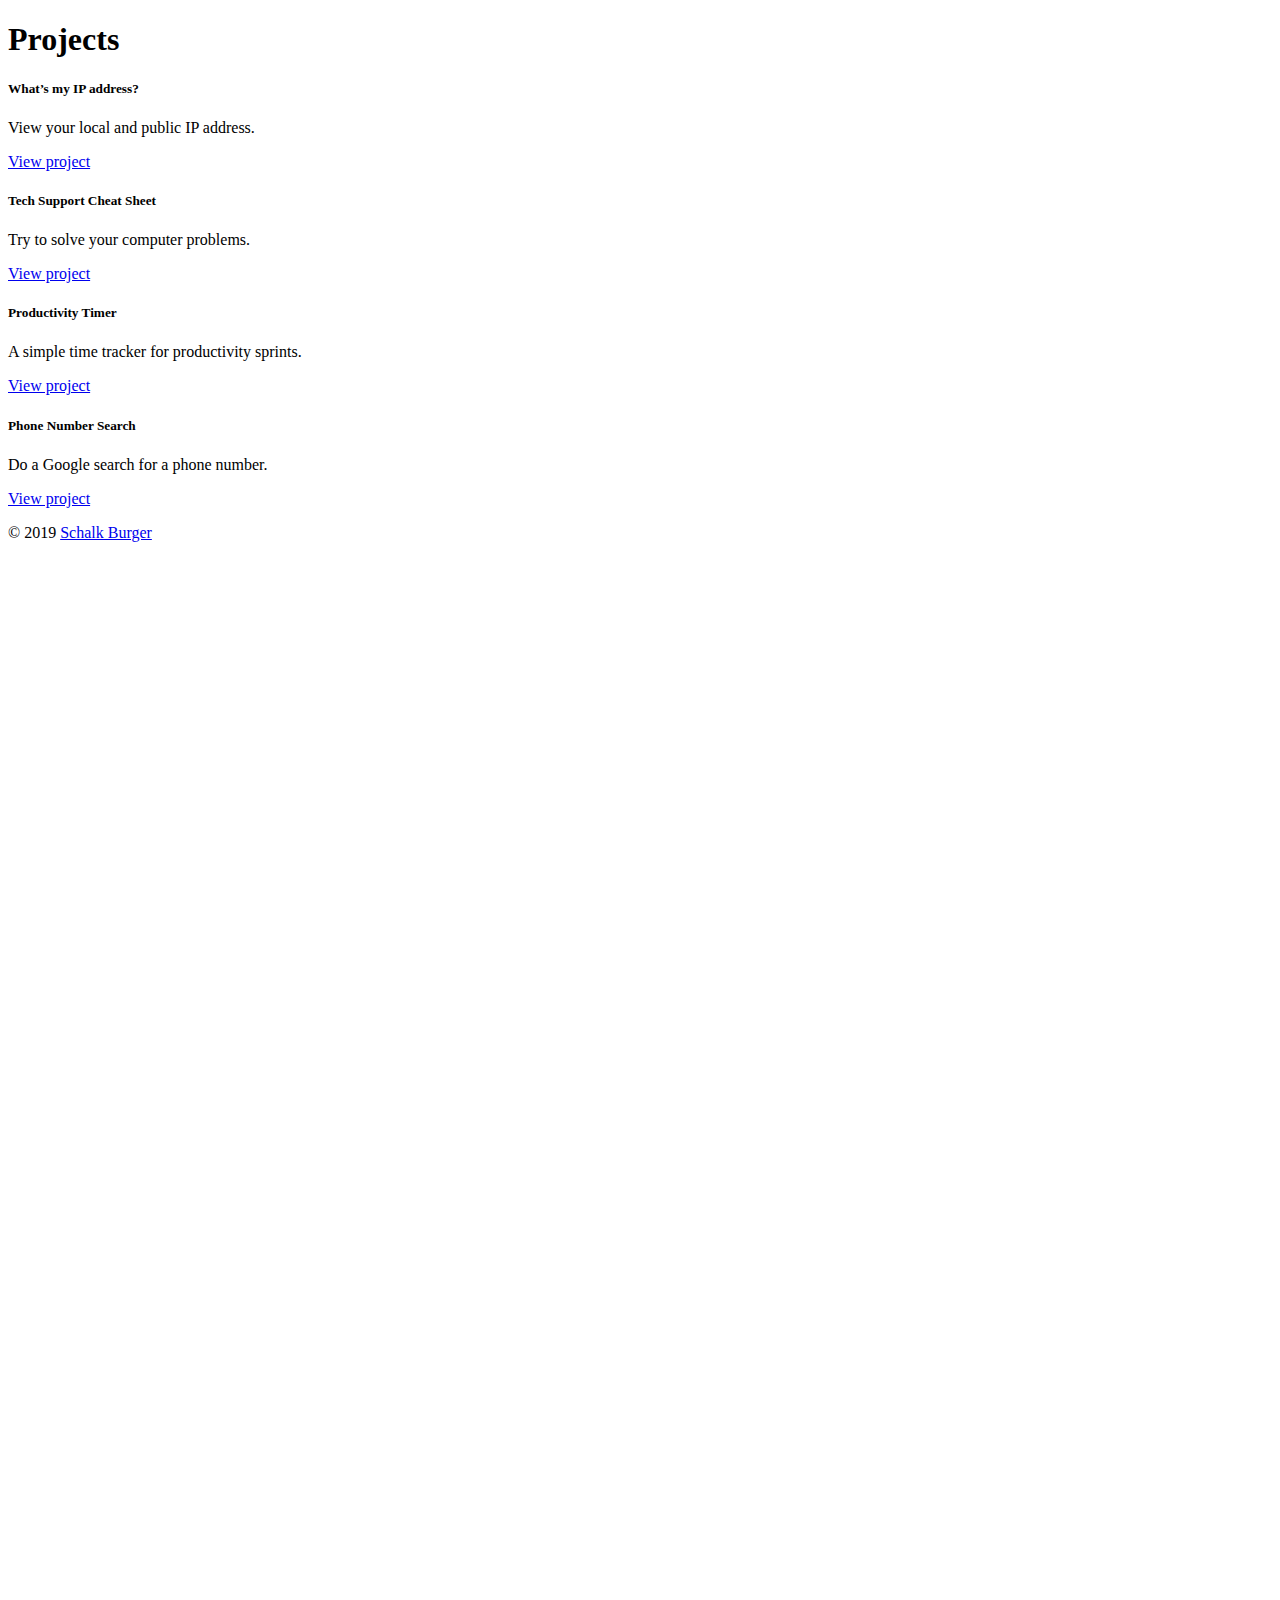
==== index.html @ c5402136 "Update schaklburger.github.io" ====
<!doctype html>
<html lang="en-US">

<head>
	<meta charset="utf-8">
	<meta http-equiv="x-ua-compatible" content="ie=edge">
	<meta name="viewport" content="width=device-width, initial-scale=1, shrink-to-fit=no">
	<link type="text/css" media="all"
		href="https://schalkburger.io/wp-content/cache/autoptimize/css/autoptimize_8f9df48648a5643940209942de47b3da.css"
		rel="stylesheet" />
	<title>Projects | Schalk Burger</title>
	<meta name="description" content="A couple of tools and projects that I have built." />
	<meta property="og:locale" content="en_US" />
	<meta property="og:type" content="website" />
	<meta property="og:title" content="Projects | Schalk Burger" />
	<meta property="og:description" content="A couple of tools and projects that I have built." />
	<meta property="og:url" content="https://schalkburger.io/projects/" />
	<meta property="og:site_name" content="Schalk Burger" />
	<meta name="twitter:card" content="summary_large_image" />
	<meta name="twitter:title" content="Projects | Schalk Burger" />
	<meta name="twitter:description" content="A couple of tools and projects that I have built." />
	<link rel="canonical" href="https://schalkburger.io/projects/" />
	<script
		type="application/ld+json">{"@context":"https://schema.org","@type":"BreadcrumbList","itemListElement":[{"@type":"ListItem","position":1,"item":{"@id":"https://schalkburger.io/","name":"Schalk Burger"}},{"@type":"ListItem","position":2,"item":{"@id":"https://schalkburger.io/projects/","name":"Projects"}}]}</script>
	<script type='text/javascript' src='https://schalkburger.io/wp-includes/js/jquery/jquery.js?ver=1.12.4-wp'></script>
	<link rel="apple-touch-icon" sizes="180x180"
		href="https://schalkburger.io/wp-content/themes/schalkburger/resources/assets/images/apple-touch-icon.png">
	<link rel="manifest"
		href="https://schalkburger.io/wp-content/themes/schalkburger/resources/assets/images/site.webmanifest">
	<link rel="mask-icon"
		href="https://schalkburger.io/wp-content/themes/schalkburger/resources/assets/images/safari-pinned-tab.svg"
		color="#33b6ff">
	<link rel="shortcut icon"
		href="https://schalkburger.io/wp-content/themes/schalkburger/resources/assets/images/favicon.ico">
	<meta name="msapplication-config"
		content="https://schalkburger.io/wp-content/themes/schalkburger/resources/assets/images/browserconfig.xml">
	<meta name="theme-color" content="#ffffff">
	<script async src="https://www.googletagmanager.com/gtag/js?id=UA-580161-64"></script>
	<script>window.dataLayer = window.dataLayer || [];
		function gtag() { dataLayer.push(arguments); }
		gtag('js', new Date());

		gtag('config', 'UA-580161-64');</script>
</head>

<body
	class="page-template-default page page-id-4031 projects app-data index-data singular-data page-data page-4031-data page-projects-data">
	<div class="body-wrapper">
		<div class="wrap" role="document">
			<div class="content">
				<main class="main">
					<div class="my-3 py-5">
						<div class="container">
							<div class="row">
								<div class="col-md-12 page-default-header">
									<h1>Projects</h1>
								</div>
							</div>
						</div>
						<div class="container">
							<div
								class="row page-default-content justify-content-between project-items py-5 px-3 px-md-0">
								<div class="col-md-6">
									<div class="card-item my-4 p-5">
										<h5>What&#8217;s my IP address?</h5>
										<p>
											<p>View your local and public IP address.</p>
										</p> <a href="https://schalkburger.io/project/ip/"
											class="mt-2 button primary">View project</a>
									</div>
								</div>
								<div class="col-md-6">
									<div class="card-item my-4 p-5">
										<h5>Tech Support Cheat Sheet</h5>
										<p>
											<p>Try to solve your computer problems.</p>
										</p> <a href="https://schalkburger.io/project/support/"
											class="mt-2 button primary">View project</a>
									</div>
								</div>
								<div class="col-md-6">
									<div class="card-item my-4 p-5">
										<h5>Productivity Timer</h5>
										<p>
											<p>A simple time tracker for productivity sprints.</p>
										</p> <a href="https://schalkburger.io/project/timer/"
											class="mt-2 button primary">View project</a>
									</div>
								</div>
								<div class="col-md-6">
									<div class="card-item my-4 p-5">
										<h5>Phone Number Search</h5>
										<p>
											<p>Do a Google search for a phone number.</p>
										</p> <a href="https://schalkburger.io/project/number/"
											class="mt-2 button primary">View project</a>
									</div>
								</div>
							</div>
						</div>
					</div>
				</main>
			</div>
		</div>
		<footer class="footer mt-n3">
			<div class="container">
				<div class="d-flex flex-column flex-md-row justify-content-between">
					<p class="copy">&copy; 2019 <a class="brand" href="https://schalkburger.io/">Schalk Burger</a></p>
					<div class="social-icons d-flex flex-md-row justify-content-center align-items-center"> <a
							href="//linkedin.com/in/schalkburgerza"><svg viewBox="0 0 32 30" fill="none"
								xmlns="http://www.w3.org/2000/svg">
								<path
									d="M12 12H17.535V14.837H17.614C18.384 13.456 20.269 12 23.078 12C28.92 12 30 15.637 30 20.367V30H24.231V21.46C24.231 19.423 24.189 16.803 21.23 16.803C18.225 16.803 17.767 19.021 17.767 21.312V30H12V12Z" />
								<path d="M2 12H8V30H2V12Z" />
								<path
									d="M8 7C8 8.657 6.657 10 5 10C3.343 10 2 8.657 2 7C2 5.343 3.343 4 5 4C6.657 4 8 5.343 8 7Z" />
							</svg> </a> <a href="//twitter.com/schalkburger"><svg class="icon-twitter"
								viewBox="0 0 32 20" fill="none" xmlns="http://www.w3.org/2000/svg">
								<path
									d="M32 3.075C30.825 3.6 29.556 3.95 28.231 4.106C29.587 3.293 30.625 2.006 31.118 0.475C29.849 1.225 28.443 1.775 26.949 2.069C25.749 0.794 24.043 0 22.155 0C18.53 0 15.592 2.938 15.592 6.563C15.592 7.075 15.648 7.575 15.761 8.057C10.305 7.782 5.46699 5.169 2.22999 1.195C1.66699 2.164 1.34299 3.295 1.34299 4.495C1.34299 6.77 2.49899 8.782 4.26199 9.958C3.18699 9.927 2.17499 9.627 1.28699 9.139C1.28699 9.164 1.28699 9.195 1.28699 9.22C1.28699 12.401 3.54999 15.058 6.55599 15.657C6.00599 15.807 5.42499 15.888 4.82499 15.888C4.39999 15.888 3.99399 15.844 3.58799 15.769C4.42599 18.375 6.85099 20.275 9.71899 20.332C7.46899 22.094 4.64399 23.145 1.56299 23.145C1.03199 23.145 0.512988 23.114 -0.00601196 23.051C2.90699 24.92 6.35599 26.001 10.063 26.001C22.138 26.001 28.744 15.995 28.744 7.32C28.744 7.033 28.738 6.751 28.725 6.47C30.006 5.551 31.119 4.395 32 3.076V3.075Z" />
							</svg> </a> <a href="//github.com/schalkburger/"><svg viewBox="0 0 32 30" fill="none"
								xmlns="http://www.w3.org/2000/svg">
								<path
									d="M16 0.394989C7.164 0.394989 0 7.55799 0 16.395C0 23.464 4.585 29.462 10.942 31.577C11.742 31.725 12.036 31.23 12.036 30.807C12.036 30.426 12.021 29.165 12.014 27.828C7.562 28.796 6.623 25.94 6.623 25.94C5.895 24.091 4.847 23.599 4.847 23.599C3.395 22.606 4.957 22.626 4.957 22.626C6.563 22.739 7.409 24.275 7.409 24.275C8.836 26.721 11.152 26.014 12.065 25.605C12.208 24.571 12.623 23.865 13.081 23.465C9.527 23.061 5.791 21.688 5.791 15.558C5.791 13.811 6.416 12.384 7.44 11.263C7.274 10.86 6.726 9.23299 7.595 7.02899C7.595 7.02899 8.939 6.59899 11.996 8.66899C13.272 8.31399 14.641 8.13699 16.001 8.12999C17.36 8.13599 18.73 8.31399 20.009 8.66899C23.063 6.59899 24.404 7.02899 24.404 7.02899C25.275 9.23299 24.727 10.86 24.561 11.263C25.587 12.383 26.208 13.811 26.208 15.558C26.208 21.703 22.465 23.056 18.902 23.453C19.476 23.95 19.987 24.923 19.987 26.416C19.987 28.557 19.968 30.28 19.968 30.807C19.968 31.233 20.256 31.732 21.067 31.575C27.421 29.457 32 23.462 32 16.395C32 7.55799 24.836 0.394989 16 0.394989V0.394989Z" />
							</svg> </a></div>
				</div>
			</div>
		</footer>
	</div>
	<script type="text/javascript" defer
		src="https://schalkburger.io/wp-content/cache/autoptimize/js/autoptimize_9e3cdc0eb597904deb4d39f843764ed4.js"></script>
</body>

</html>
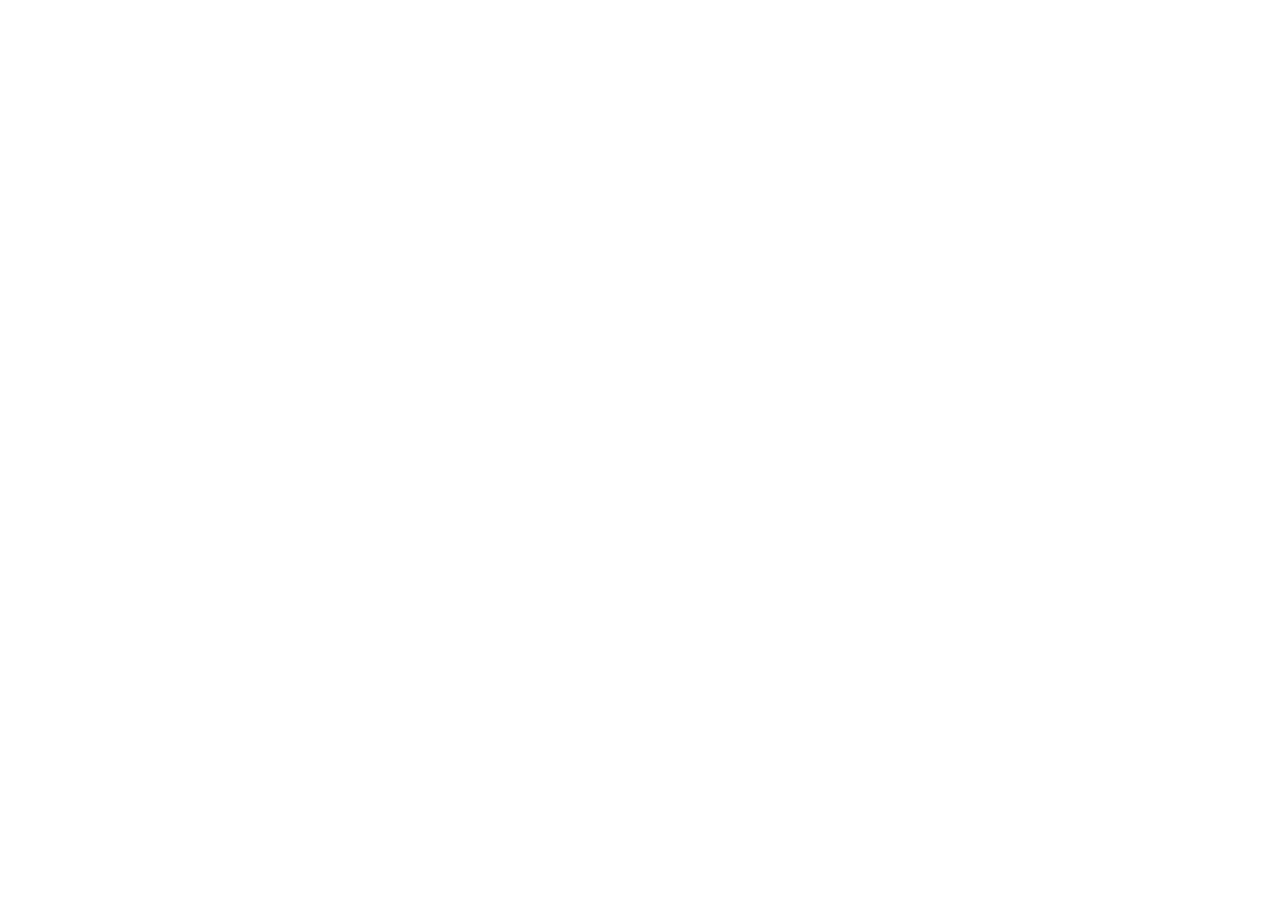
==== commit f1e930ed: "Setup html redirect" ====
--- a/index.html
+++ b/index.html
@@ -1,134 +1,5 @@
-<!doctype html>
-<html lang="en-US">
-
-<head>
-	<meta charset="utf-8">
-	<meta http-equiv="x-ua-compatible" content="ie=edge">
-	<meta name="viewport" content="width=device-width, initial-scale=1, shrink-to-fit=no">
-	<link type="text/css" media="all"
-		href="https://schalkburger.io/wp-content/cache/autoptimize/css/autoptimize_8f9df48648a5643940209942de47b3da.css"
-		rel="stylesheet" />
-	<title>Projects | Schalk Burger</title>
-	<meta name="description" content="A couple of tools and projects that I have built." />
-	<meta property="og:locale" content="en_US" />
-	<meta property="og:type" content="website" />
-	<meta property="og:title" content="Projects | Schalk Burger" />
-	<meta property="og:description" content="A couple of tools and projects that I have built." />
-	<meta property="og:url" content="https://schalkburger.io/projects/" />
-	<meta property="og:site_name" content="Schalk Burger" />
-	<meta name="twitter:card" content="summary_large_image" />
-	<meta name="twitter:title" content="Projects | Schalk Burger" />
-	<meta name="twitter:description" content="A couple of tools and projects that I have built." />
-	<link rel="canonical" href="https://schalkburger.io/projects/" />
-	<script
-		type="application/ld+json">{"@context":"https://schema.org","@type":"BreadcrumbList","itemListElement":[{"@type":"ListItem","position":1,"item":{"@id":"https://schalkburger.io/","name":"Schalk Burger"}},{"@type":"ListItem","position":2,"item":{"@id":"https://schalkburger.io/projects/","name":"Projects"}}]}</script>
-	<script type='text/javascript' src='https://schalkburger.io/wp-includes/js/jquery/jquery.js?ver=1.12.4-wp'></script>
-	<link rel="apple-touch-icon" sizes="180x180"
-		href="https://schalkburger.io/wp-content/themes/schalkburger/resources/assets/images/apple-touch-icon.png">
-	<link rel="manifest"
-		href="https://schalkburger.io/wp-content/themes/schalkburger/resources/assets/images/site.webmanifest">
-	<link rel="mask-icon"
-		href="https://schalkburger.io/wp-content/themes/schalkburger/resources/assets/images/safari-pinned-tab.svg"
-		color="#33b6ff">
-	<link rel="shortcut icon"
-		href="https://schalkburger.io/wp-content/themes/schalkburger/resources/assets/images/favicon.ico">
-	<meta name="msapplication-config"
-		content="https://schalkburger.io/wp-content/themes/schalkburger/resources/assets/images/browserconfig.xml">
-	<meta name="theme-color" content="#ffffff">
-	<script async src="https://www.googletagmanager.com/gtag/js?id=UA-580161-64"></script>
-	<script>window.dataLayer = window.dataLayer || [];
-		function gtag() { dataLayer.push(arguments); }
-		gtag('js', new Date());
-
-		gtag('config', 'UA-580161-64');</script>
-</head>
-
-<body
-	class="page-template-default page page-id-4031 projects app-data index-data singular-data page-data page-4031-data page-projects-data">
-	<div class="body-wrapper">
-		<div class="wrap" role="document">
-			<div class="content">
-				<main class="main">
-					<div class="my-3 py-5">
-						<div class="container">
-							<div class="row">
-								<div class="col-md-12 page-default-header">
-									<h1>Projects</h1>
-								</div>
-							</div>
-						</div>
-						<div class="container">
-							<div
-								class="row page-default-content justify-content-between project-items py-5 px-3 px-md-0">
-								<div class="col-md-6">
-									<div class="card-item my-4 p-5">
-										<h5>What&#8217;s my IP address?</h5>
-										<p>
-											<p>View your local and public IP address.</p>
-										</p> <a href="https://schalkburger.io/project/ip/"
-											class="mt-2 button primary">View project</a>
-									</div>
-								</div>
-								<div class="col-md-6">
-									<div class="card-item my-4 p-5">
-										<h5>Tech Support Cheat Sheet</h5>
-										<p>
-											<p>Try to solve your computer problems.</p>
-										</p> <a href="https://schalkburger.io/project/support/"
-											class="mt-2 button primary">View project</a>
-									</div>
-								</div>
-								<div class="col-md-6">
-									<div class="card-item my-4 p-5">
-										<h5>Productivity Timer</h5>
-										<p>
-											<p>A simple time tracker for productivity sprints.</p>
-										</p> <a href="https://schalkburger.io/project/timer/"
-											class="mt-2 button primary">View project</a>
-									</div>
-								</div>
-								<div class="col-md-6">
-									<div class="card-item my-4 p-5">
-										<h5>Phone Number Search</h5>
-										<p>
-											<p>Do a Google search for a phone number.</p>
-										</p> <a href="https://schalkburger.io/project/number/"
-											class="mt-2 button primary">View project</a>
-									</div>
-								</div>
-							</div>
-						</div>
-					</div>
-				</main>
-			</div>
-		</div>
-		<footer class="footer mt-n3">
-			<div class="container">
-				<div class="d-flex flex-column flex-md-row justify-content-between">
-					<p class="copy">&copy; 2019 <a class="brand" href="https://schalkburger.io/">Schalk Burger</a></p>
-					<div class="social-icons d-flex flex-md-row justify-content-center align-items-center"> <a
-							href="//linkedin.com/in/schalkburgerza"><svg viewBox="0 0 32 30" fill="none"
-								xmlns="http://www.w3.org/2000/svg">
-								<path
-									d="M12 12H17.535V14.837H17.614C18.384 13.456 20.269 12 23.078 12C28.92 12 30 15.637 30 20.367V30H24.231V21.46C24.231 19.423 24.189 16.803 21.23 16.803C18.225 16.803 17.767 19.021 17.767 21.312V30H12V12Z" />
-								<path d="M2 12H8V30H2V12Z" />
-								<path
-									d="M8 7C8 8.657 6.657 10 5 10C3.343 10 2 8.657 2 7C2 5.343 3.343 4 5 4C6.657 4 8 5.343 8 7Z" />
-							</svg> </a> <a href="//twitter.com/schalkburger"><svg class="icon-twitter"
-								viewBox="0 0 32 20" fill="none" xmlns="http://www.w3.org/2000/svg">
-								<path
-									d="M32 3.075C30.825 3.6 29.556 3.95 28.231 4.106C29.587 3.293 30.625 2.006 31.118 0.475C29.849 1.225 28.443 1.775 26.949 2.069C25.749 0.794 24.043 0 22.155 0C18.53 0 15.592 2.938 15.592 6.563C15.592 7.075 15.648 7.575 15.761 8.057C10.305 7.782 5.46699 5.169 2.22999 1.195C1.66699 2.164 1.34299 3.295 1.34299 4.495C1.34299 6.77 2.49899 8.782 4.26199 9.958C3.18699 9.927 2.17499 9.627 1.28699 9.139C1.28699 9.164 1.28699 9.195 1.28699 9.22C1.28699 12.401 3.54999 15.058 6.55599 15.657C6.00599 15.807 5.42499 15.888 4.82499 15.888C4.39999 15.888 3.99399 15.844 3.58799 15.769C4.42599 18.375 6.85099 20.275 9.71899 20.332C7.46899 22.094 4.64399 23.145 1.56299 23.145C1.03199 23.145 0.512988 23.114 -0.00601196 23.051C2.90699 24.92 6.35599 26.001 10.063 26.001C22.138 26.001 28.744 15.995 28.744 7.32C28.744 7.033 28.738 6.751 28.725 6.47C30.006 5.551 31.119 4.395 32 3.076V3.075Z" />
-							</svg> </a> <a href="//github.com/schalkburger/"><svg viewBox="0 0 32 30" fill="none"
-								xmlns="http://www.w3.org/2000/svg">
-								<path
-									d="M16 0.394989C7.164 0.394989 0 7.55799 0 16.395C0 23.464 4.585 29.462 10.942 31.577C11.742 31.725 12.036 31.23 12.036 30.807C12.036 30.426 12.021 29.165 12.014 27.828C7.562 28.796 6.623 25.94 6.623 25.94C5.895 24.091 4.847 23.599 4.847 23.599C3.395 22.606 4.957 22.626 4.957 22.626C6.563 22.739 7.409 24.275 7.409 24.275C8.836 26.721 11.152 26.014 12.065 25.605C12.208 24.571 12.623 23.865 13.081 23.465C9.527 23.061 5.791 21.688 5.791 15.558C5.791 13.811 6.416 12.384 7.44 11.263C7.274 10.86 6.726 9.23299 7.595 7.02899C7.595 7.02899 8.939 6.59899 11.996 8.66899C13.272 8.31399 14.641 8.13699 16.001 8.12999C17.36 8.13599 18.73 8.31399 20.009 8.66899C23.063 6.59899 24.404 7.02899 24.404 7.02899C25.275 9.23299 24.727 10.86 24.561 11.263C25.587 12.383 26.208 13.811 26.208 15.558C26.208 21.703 22.465 23.056 18.902 23.453C19.476 23.95 19.987 24.923 19.987 26.416C19.987 28.557 19.968 30.28 19.968 30.807C19.968 31.233 20.256 31.732 21.067 31.575C27.421 29.457 32 23.462 32 16.395C32 7.55799 24.836 0.394989 16 0.394989V0.394989Z" />
-							</svg> </a></div>
-				</div>
-			</div>
-		</footer>
-	</div>
-	<script type="text/javascript" defer
-		src="https://schalkburger.io/wp-content/cache/autoptimize/js/autoptimize_9e3cdc0eb597904deb4d39f843764ed4.js"></script>
-</body>
-
-</html>+<!DOCTYPE html>
+<meta charset="utf-8" />
+<title>Redirecting to https://schalkburger.io/projects/</title>
+<meta http-equiv="refresh" content="0; URL=https://schalkburger.io/projects/" />
+<link rel="canonical" href="https://schalkburger.io/projects/" />
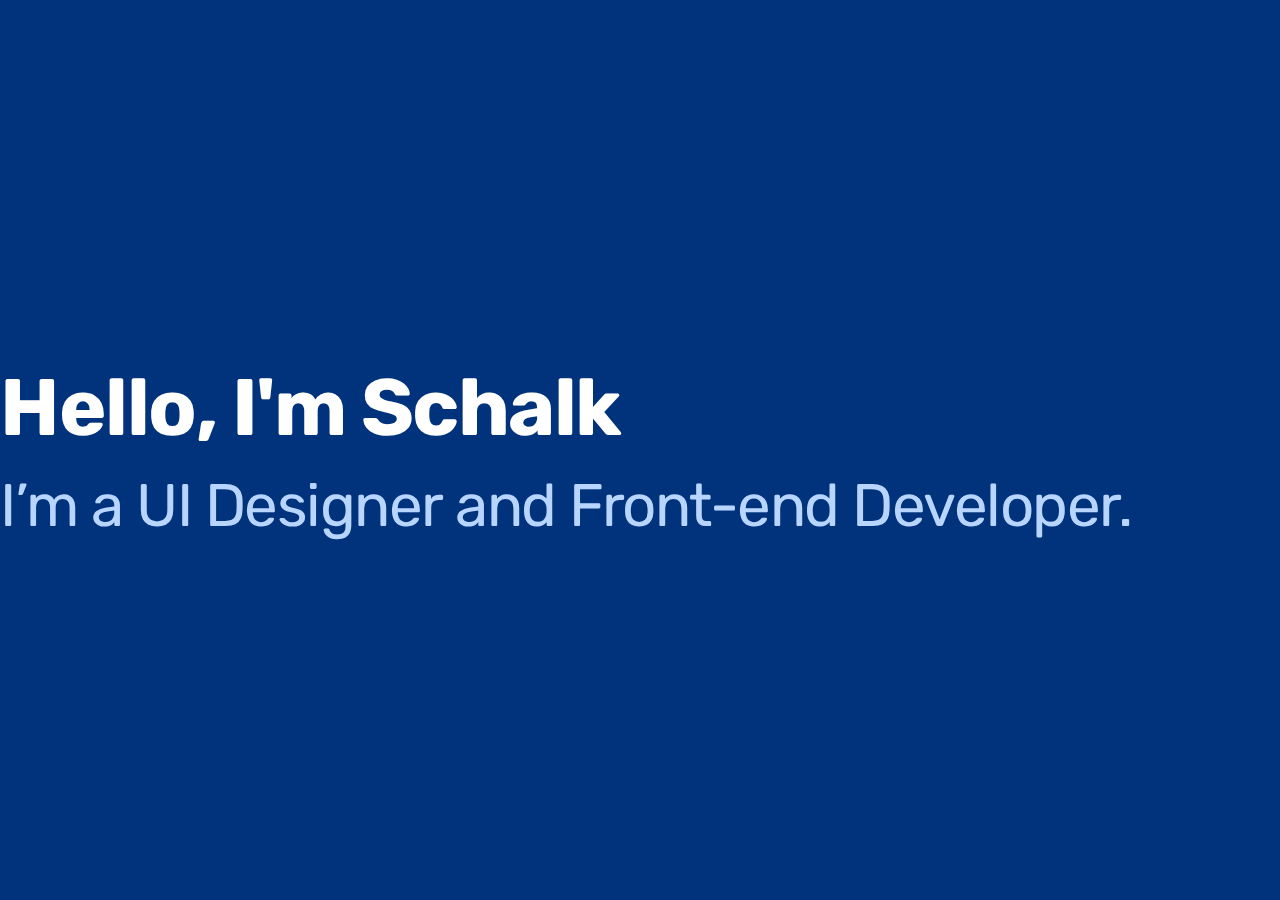
==== commit 1508a1e8: "Some initial styling" ====
--- a/index.html
+++ b/index.html
@@ -1,5 +1,49 @@
-<!DOCTYPE html>
-<meta charset="utf-8" />
-<title>Redirecting to https://schalkburger.io/projects/</title>
-<meta http-equiv="refresh" content="0; URL=https://schalkburger.io/projects/" />
-<link rel="canonical" href="https://schalkburger.io/projects/" />
+<!doctype html>
+<html class="no-js" lang="">
+
+<head>
+  <meta charset="utf-8">
+  <title>Schalk Burger's Github Playground</title>
+  <meta name="description" content="Schalk Burger's Github Playground">
+  <meta name="viewport" content="width=device-width, initial-scale=1">
+
+  <meta property="og:title" content="">
+  <meta property="og:type" content="">
+  <meta property="og:url" content="">
+  <meta property="og:image" content="">
+
+  <link rel="manifest" href="site.webmanifest">
+  <link rel="apple-touch-icon" href="icon.png">
+  <!-- Place favicon.ico in the root directory -->
+
+  <link rel="preconnect" href="https://fonts.googleapis.com">
+<link rel="preconnect" href="https://fonts.gstatic.com" crossorigin>
+<link href="https://fonts.googleapis.com/css2?family=Rubik:wght@300;400;500;700&display=swap" rel="stylesheet">
+  <link rel="stylesheet" href="css/normalize.css">
+  <link rel="stylesheet" href="css/main.css">
+
+  <meta name="theme-color" content="#fafafa">
+</head>
+
+<body>
+
+    <div class="container">
+        <header class="container__header">
+           
+        </header>
+        <main class="container__main">
+            <h1>Hello, I'm Schalk</h1>
+            <h2>I’m a UI Designer and Front-end Developer.</h2>
+        </main>
+        <footer class="container__footer">
+            <!-- <p>&copy; 2021 Schalk Burger. All rights reserved</p> -->
+        </footer>
+    </div>
+
+  <!-- <script src="js/vendor/modernizr-3.11.2.min.js"></script>
+  <script src="js/plugins.js"></script>
+  <script src="js/main.js"></script> -->
+
+</body>
+
+</html>
--- a/css/main.css
+++ b/css/main.css
@@ -0,0 +1,319 @@
+/*! HTML5 Boilerplate v8.0.0 | MIT License | https://html5boilerplate.com/ */
+
+/* main.css 2.1.0 | MIT License | https://github.com/h5bp/main.css#readme */
+/*
+ * What follows is the result of much research on cross-browser styling.
+ * Credit left inline and big thanks to Nicolas Gallagher, Jonathan Neal,
+ * Kroc Camen, and the H5BP dev community and team.
+ */
+
+/* ==========================================================================
+   Base styles: opinionated defaults
+   ========================================================================== */
+
+html {
+  color: #222;
+  font-size: 1em;
+  line-height: 1.4;
+}
+
+/*
+ * Remove text-shadow in selection highlight:
+ * https://twitter.com/miketaylr/status/12228805301
+ *
+ * Vendor-prefixed and regular ::selection selectors cannot be combined:
+ * https://stackoverflow.com/a/16982510/7133471
+ *
+ * Customize the background color to match your design.
+ */
+
+::-moz-selection {
+  background: #b3d4fc;
+  text-shadow: none;
+}
+
+::selection {
+  background: #b3d4fc;
+  text-shadow: none;
+}
+
+/*
+ * A better looking default horizontal rule
+ */
+
+hr {
+  display: block;
+  height: 1px;
+  border: 0;
+  border-top: 1px solid #ccc;
+  margin: 1em 0;
+  padding: 0;
+}
+
+/*
+ * Remove the gap between audio, canvas, iframes,
+ * images, videos and the bottom of their containers:
+ * https://github.com/h5bp/html5-boilerplate/issues/440
+ */
+
+audio,
+canvas,
+iframe,
+img,
+svg,
+video {
+  vertical-align: middle;
+}
+
+/*
+ * Remove default fieldset styles.
+ */
+
+fieldset {
+  border: 0;
+  margin: 0;
+  padding: 0;
+}
+
+/*
+ * Allow only vertical resizing of textareas.
+ */
+
+textarea {
+  resize: vertical;
+}
+
+/* ==========================================================================
+   Author's custom styles
+   ========================================================================== */
+
+:root {
+  --color-white: #fff;
+  --color-resolutionblue: #00337C;
+  --color-periwinkle: #B7D5FF;
+}
+
+html, body {
+  height: 100%;
+}
+
+body {
+  font-family: "Rubik", -apple-system, BlinkMacSystemFont, avenir next, avenir, segoe ui, helvetica neue, helvetica, Ubuntu, roboto, noto, arial, sans-serif;
+  background: var(--color-resolutionblue);
+  color: var(--color-white);
+}
+
+h1, h2, h3, h4, h5 {
+  margin: 0;
+  padding: 0;
+  line-height: 1.4;
+}
+
+h1 {
+  font-size: 80px;
+  font-weight: 700;
+  letter-spacing: -1.5px;
+}
+
+h2 {
+  font-size: 60px;
+  font-weight: 400;
+  color: var(--color-periwinkle);
+  letter-spacing: -1.5px;
+}
+
+.container {
+  display: flex;
+  flex-direction: column;
+  height: 100%;
+  max-width: 1280px;
+  margin: 0 auto;
+}
+
+.container__header,
+.container__footer {
+  flex-shrink: 0;
+}
+
+.container__main {
+  flex-grow: 1;
+  display: flex;
+  flex-direction: column;
+  justify-content: center;
+}
+
+
+/* ==========================================================================
+   Helper classes
+   ========================================================================== */
+
+/*
+ * Hide visually and from screen readers
+ */
+
+.hidden,
+[hidden] {
+  display: none !important;
+}
+
+/*
+ * Hide only visually, but have it available for screen readers:
+ * https://snook.ca/archives/html_and_css/hiding-content-for-accessibility
+ *
+ * 1. For long content, line feeds are not interpreted as spaces and small width
+ *    causes content to wrap 1 word per line:
+ *    https://medium.com/@jessebeach/beware-smushed-off-screen-accessible-text-5952a4c2cbfe
+ */
+
+.sr-only {
+  border: 0;
+  clip: rect(0, 0, 0, 0);
+  height: 1px;
+  margin: -1px;
+  overflow: hidden;
+  padding: 0;
+  position: absolute;
+  white-space: nowrap;
+  width: 1px;
+  /* 1 */
+}
+
+/*
+ * Extends the .sr-only class to allow the element
+ * to be focusable when navigated to via the keyboard:
+ * https://www.drupal.org/node/897638
+ */
+
+.sr-only.focusable:active,
+.sr-only.focusable:focus {
+  clip: auto;
+  height: auto;
+  margin: 0;
+  overflow: visible;
+  position: static;
+  white-space: inherit;
+  width: auto;
+}
+
+/*
+ * Hide visually and from screen readers, but maintain layout
+ */
+
+.invisible {
+  visibility: hidden;
+}
+
+/*
+ * Clearfix: contain floats
+ *
+ * For modern browsers
+ * 1. The space content is one way to avoid an Opera bug when the
+ *    `contenteditable` attribute is included anywhere else in the document.
+ *    Otherwise it causes space to appear at the top and bottom of elements
+ *    that receive the `clearfix` class.
+ * 2. The use of `table` rather than `block` is only necessary if using
+ *    `:before` to contain the top-margins of child elements.
+ */
+
+.clearfix::before,
+.clearfix::after {
+  content: " ";
+  display: table;
+}
+
+.clearfix::after {
+  clear: both;
+}
+
+/* ==========================================================================
+   EXAMPLE Media Queries for Responsive Design.
+   These examples override the primary ('mobile first') styles.
+   Modify as content requires.
+   ========================================================================== */
+
+@media only screen and (min-width: 35em) {
+  /* Style adjustments for viewports that meet the condition */
+}
+
+@media print,
+  (-webkit-min-device-pixel-ratio: 1.25),
+  (min-resolution: 1.25dppx),
+  (min-resolution: 120dpi) {
+  /* Style adjustments for high resolution devices */
+}
+
+/* ==========================================================================
+   Print styles.
+   Inlined to avoid the additional HTTP request:
+   https://www.phpied.com/delay-loading-your-print-css/
+   ========================================================================== */
+
+@media print {
+  *,
+  *::before,
+  *::after {
+    background: #fff !important;
+    color: #000 !important;
+    /* Black prints faster */
+    box-shadow: none !important;
+    text-shadow: none !important;
+  }
+
+  a,
+  a:visited {
+    text-decoration: underline;
+  }
+
+  a[href]::after {
+    content: " (" attr(href) ")";
+  }
+
+  abbr[title]::after {
+    content: " (" attr(title) ")";
+  }
+
+  /*
+   * Don't show links that are fragment identifiers,
+   * or use the `javascript:` pseudo protocol
+   */
+  a[href^="#"]::after,
+  a[href^="javascript:"]::after {
+    content: "";
+  }
+
+  pre {
+    white-space: pre-wrap !important;
+  }
+
+  pre,
+  blockquote {
+    border: 1px solid #999;
+    page-break-inside: avoid;
+  }
+
+  /*
+   * Printing Tables:
+   * https://web.archive.org/web/20180815150934/http://css-discuss.incutio.com/wiki/Printing_Tables
+   */
+  thead {
+    display: table-header-group;
+  }
+
+  tr,
+  img {
+    page-break-inside: avoid;
+  }
+
+  p,
+  h2,
+  h3 {
+    orphans: 3;
+    widows: 3;
+  }
+
+  h2,
+  h3 {
+    page-break-after: avoid;
+  }
+}
+
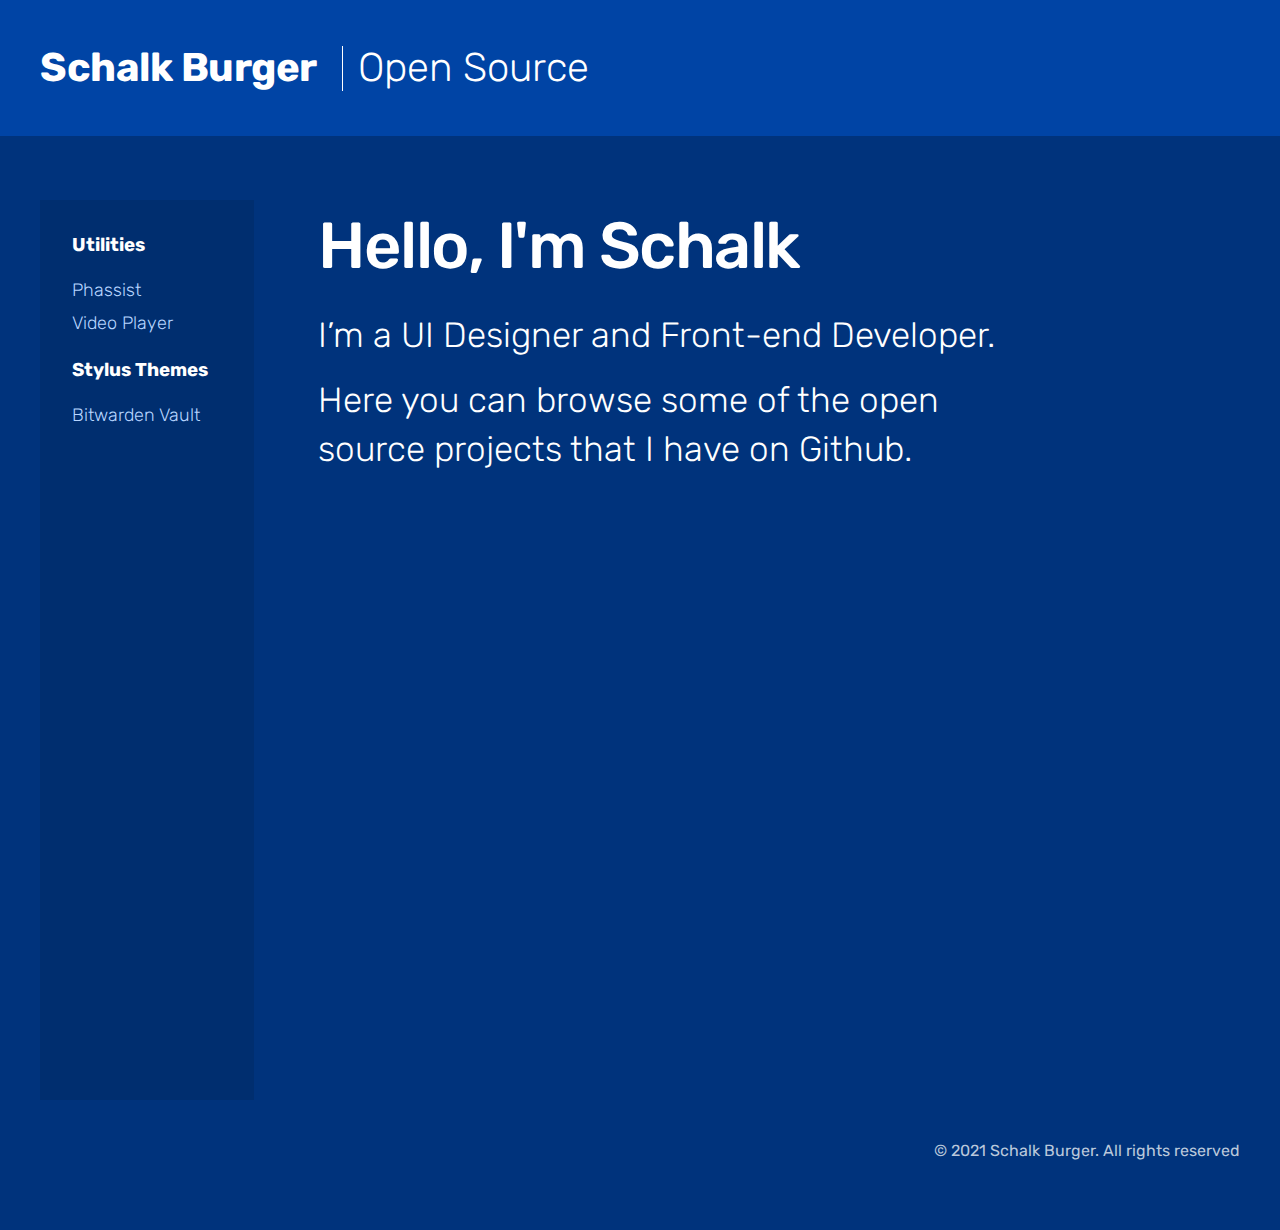
==== commit f4fbb042: "Menu updates, link test" ====
--- a/index.html
+++ b/index.html
@@ -1,49 +1,71 @@
-<!doctype html>
+<!DOCTYPE html>
 <html class="no-js" lang="">
+  <head>
+    <meta charset="utf-8" />
+    <title>Schalk Burger Open Source</title>
+    <meta name="description" content="Schalk Burger Open Source" />
+    <meta name="viewport" content="width=device-width, initial-scale=1" />
 
-<head>
-  <meta charset="utf-8">
-  <title>Schalk Burger's Github Playground</title>
-  <meta name="description" content="Schalk Burger's Github Playground">
-  <meta name="viewport" content="width=device-width, initial-scale=1">
+    <meta property="og:title" content="" />
+    <meta property="og:type" content="" />
+    <meta property="og:url" content="" />
+    <meta property="og:image" content="" />
 
-  <meta property="og:title" content="">
-  <meta property="og:type" content="">
-  <meta property="og:url" content="">
-  <meta property="og:image" content="">
+    <link rel="manifest" href="site.webmanifest" />
+    <link rel="apple-touch-icon" href="icon.png" />
+    <!-- Place favicon.ico in the root directory -->
 
-  <link rel="manifest" href="site.webmanifest">
-  <link rel="apple-touch-icon" href="icon.png">
-  <!-- Place favicon.ico in the root directory -->
+    <link rel="preconnect" href="https://fonts.googleapis.com" />
+    <link rel="preconnect" href="https://fonts.gstatic.com" crossorigin />
+    <link
+      href="https://fonts.googleapis.com/css2?family=Rubik:wght@300;400;500;700&display=swap"
+      rel="stylesheet"
+    />
+    <link rel="stylesheet" href="css/normalize.css" />
+    <link rel="stylesheet" href="css/main.css" />
 
-  <link rel="preconnect" href="https://fonts.googleapis.com">
-<link rel="preconnect" href="https://fonts.gstatic.com" crossorigin>
-<link href="https://fonts.googleapis.com/css2?family=Rubik:wght@300;400;500;700&display=swap" rel="stylesheet">
-  <link rel="stylesheet" href="css/normalize.css">
-  <link rel="stylesheet" href="css/main.css">
+    <meta name="theme-color" content="#fafafa" />
+  </head>
 
-  <meta name="theme-color" content="#fafafa">
-</head>
+  <body>
+    <header class="header">
+      <div class="container">
+        <div class="logo">
+          <h1><a href="index.html">Schalk Burger</a></h1>
+          <span>Open Source</span>
+        </div>
+        <!-- <div class="menu"><button>Menu</button></div> -->
+      </div>
+    </header>
+    <div class="container sidebar">
+      <aside>
+        <h3>Utilities</h3>
+        <nav>
+          <a href="#">Phassist</a>
+          <a href="videoplayer">Video Player</a>
+        </nav>
+        <h3>Stylus Themes</h3>
+        <nav>
+          <a href="#">Bitwarden Vault</a>
+        </nav>
+      </aside>
+      <main class="hero">
+        <h2>Hello, I'm Schalk</h2>
+        <p>I’m a UI Designer and Front-end Developer.</p>
+        <p>
+          Here you can browse some of the open source projects that I have on
+          Github.
+        </p>
+      </main>
+    </div>
+    <footer class="footer">
+      <div class="container">
+        <p>&copy; 2021 Schalk Burger. All rights reserved</p>
+      </div>
+    </footer>
 
-<body>
-
-    <div class="container">
-        <header class="container__header">
-           
-        </header>
-        <main class="container__main">
-            <h1>Hello, I'm Schalk</h1>
-            <h2>I’m a UI Designer and Front-end Developer.</h2>
-        </main>
-        <footer class="container__footer">
-            <!-- <p>&copy; 2021 Schalk Burger. All rights reserved</p> -->
-        </footer>
-    </div>
-
-  <!-- <script src="js/vendor/modernizr-3.11.2.min.js"></script>
+    <!-- <script src="js/vendor/modernizr-3.11.2.min.js"></script>
   <script src="js/plugins.js"></script>
   <script src="js/main.js"></script> -->
-
-</body>
-
+  </body>
 </html>
--- a/css/main.css
+++ b/css/main.css
@@ -89,59 +89,217 @@
 
 :root {
   --color-white: #fff;
-  --color-resolutionblue: #00337C;
-  --color-periwinkle: #B7D5FF;
-}
-
-html, body {
+  --color-resolutionblue: #00337c;
+  --color-periwinkle: #b7d5ff;
+  --color-pigeonpost: #bac8db;
+  --color-cobalt: #0044a5;
+  --color-midnightblue: #002e6f;
+  --container-desktop: 1200px;
+}
+
+html,
+body {
   height: 100%;
 }
 
 body {
-  font-family: "Rubik", -apple-system, BlinkMacSystemFont, avenir next, avenir, segoe ui, helvetica neue, helvetica, Ubuntu, roboto, noto, arial, sans-serif;
+  font-family: "Rubik", -apple-system, BlinkMacSystemFont, avenir next, avenir,
+    segoe ui, helvetica neue, helvetica, Ubuntu, roboto, noto, arial, sans-serif;
   background: var(--color-resolutionblue);
   color: var(--color-white);
 }
 
-h1, h2, h3, h4, h5 {
+/* Typography */
+
+h1,
+h2,
+h3,
+h4,
+h5 {
   margin: 0;
   padding: 0;
   line-height: 1.4;
+  letter-spacing: -1.5px;
+}
+
+p {
+  margin: 0;
+  padding: 0;
+  line-height: 1.4;
+  color: var(--color-pigeonpost);
 }
 
 h1 {
   font-size: 80px;
   font-weight: 700;
-  letter-spacing: -1.5px;
 }
 
 h2 {
   font-size: 60px;
   font-weight: 400;
   color: var(--color-periwinkle);
-  letter-spacing: -1.5px;
-}
+}
+
+a {
+  color: var(--color-periwinkle);
+  text-decoration: none;
+}
+
+.active {
+  font-weight: 500;
+}
+
+/* Container */
 
 .container {
   display: flex;
+  height: 100%;
+  max-width: var(--container-desktop);
+  margin: 0 auto;
+}
+
+.header,
+.footer {
+  flex-shrink: 0;
+}
+
+/* Header */
+
+.header {
+  padding: 40px 0;
+  background: var(--color-cobalt);
+  width: 100%;
+}
+
+.header .container,
+.logo {
+  display: flex;
+}
+
+.header .container {
+  justify-content: space-between;
+}
+
+.header h1 {
+  font-size: 40px;
+  letter-spacing: -0.5px;
+}
+
+.header span {
+  font-size: 40px;
+  font-weight: 300;
+  position: relative;
+  display: flex;
+  align-items: center;
+}
+
+.header a {
+  color: var(--color-white);
+}
+
+.header span:before {
+  content: "";
+  position: relative;
+  left: 0;
+  top: 0;
+  width: 1px;
+  display: inline-block;
+  height: 45px;
+  margin: 0 15px 0 25px;
+  background: var(--color-white);
+}
+
+.sidebar {
+  display: flex;
+  margin-top: 4rem;
+  flex-basis: 15%;
+}
+
+/* Main */
+
+.main {
+  display: flex;
+  flex: 0 1 100%;
+}
+
+section {
+  width: 100%;
+  padding: 0 0 0 4rem;
+}
+
+/* Nav */
+
+aside {
+  padding: 1rem 2rem;
+  background: var(--color-midnightblue);
+  min-width: 150px;
+}
+
+aside h3 {
+  margin: 1rem 0;
+  letter-spacing: 0;
+}
+
+aside nav {
+  display: flex;
   flex-direction: column;
+}
+
+aside nav a {
+  font-size: 18px;
+  font-weight: 300;
+  margin: 0.25rem 0;
+}
+
+/* Hero */
+
+.hero {
+  flex-direction: column;
+  padding: 0 0 0 4rem;
+}
+
+.hero h2 {
+  color: var(--color-white);
+  font-size: 65px;
+  font-weight: 500;
+  margin-bottom: 20px;
+}
+
+.hero p {
+  font-size: 35px;
+  font-weight: 300;
+  margin: 0 0 1rem 0;
+  max-width: 700px;
+  color: var(--color-white);
+}
+
+/* Footer */
+
+.footer {
+  min-height: 50px;
+  padding: 40px 0;
+  background: var(--color-resolutionblue);
+  width: 100%;
+}
+
+.footer .container {
+  display: flex;
+  justify-content: flex-end;
+}
+
+.video-wrapper {
+  width: 100%;
+  position: relative;
+  padding-bottom: 56.25%; /* 16:9, for an aspect ratio of 1:1 change to this value to 100% */
+}
+
+iframe {
+  position: absolute;
+  top: 0;
+  left: 0;
+  width: 100%;
   height: 100%;
-  max-width: 1280px;
-  margin: 0 auto;
-}
-
-.container__header,
-.container__footer {
-  flex-shrink: 0;
-}
-
-.container__main {
-  flex-grow: 1;
-  display: flex;
-  flex-direction: column;
-  justify-content: center;
-}
-
+}
 
 /* ==========================================================================
    Helper classes
@@ -316,4 +474,3 @@
     page-break-after: avoid;
   }
 }
-
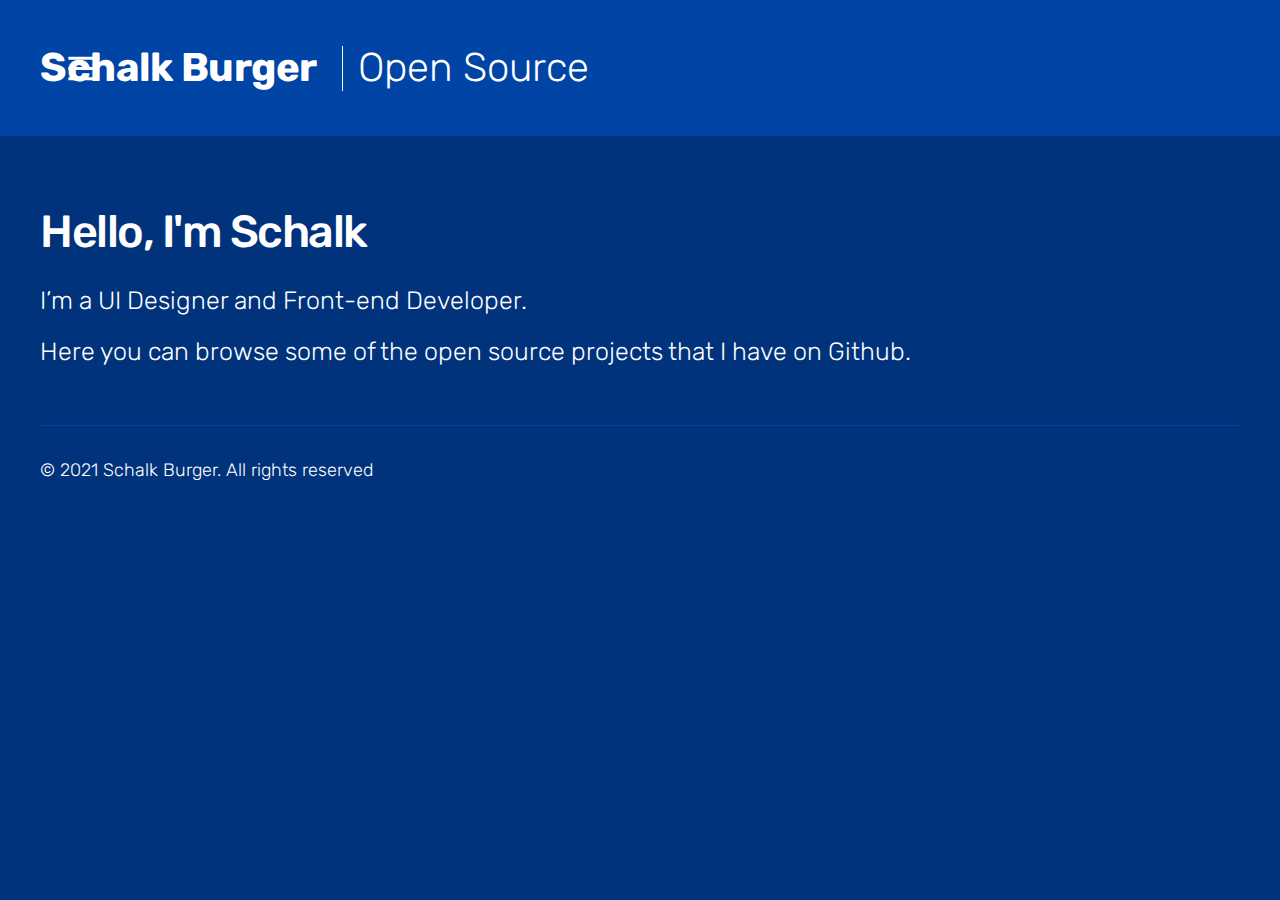
==== commit ffe5eac8: "Off canvas menu work" ====
--- a/index.html
+++ b/index.html
@@ -27,36 +27,70 @@
     <meta name="theme-color" content="#fafafa" />
   </head>
 
-  <body>
+  <body id="body">
     <header class="header">
       <div class="container">
+        <div class="menu-control-open" id="menuControlOpen">
+          <svg
+            xmlns="http://www.w3.org/2000/svg"
+            viewBox="0 0 24 24"
+            width="24"
+            height="24"
+          >
+            <path fill="none" d="M0 0h24v24H0z" />
+            <path
+              d="M3 4h18v2H3V4zm0 7h18v2H3v-2zm0 7h18v2H3v-2z"
+              fill="rgba(255,255,255,1)"
+            />
+          </svg>
+        </div>
         <div class="logo">
-          <h1><a href="index.html">Schalk Burger</a></h1>
+          <h1><a href="/">Schalk Burger</a></h1>
           <span>Open Source</span>
         </div>
-        <!-- <div class="menu"><button>Menu</button></div> -->
       </div>
     </header>
-    <div class="container sidebar">
-      <aside>
-        <h3>Utilities</h3>
-        <nav>
-          <a href="#">Phassist</a>
-          <a href="videoplayer">Video Player</a>
-        </nav>
-        <h3>Stylus Themes</h3>
-        <nav>
-          <a href="#">Bitwarden Vault</a>
-        </nav>
-      </aside>
-      <main class="hero">
-        <h2>Hello, I'm Schalk</h2>
-        <p>I’m a UI Designer and Front-end Developer.</p>
-        <p>
-          Here you can browse some of the open source projects that I have on
-          Github.
-        </p>
-      </main>
+    <div class="main">
+      <div class="menu">
+        <div class="menu-inner">
+          <span class="menu-control-close" id="menuControlClose"
+            ><svg
+              xmlns="http://www.w3.org/2000/svg"
+              viewBox="0 0 24 24"
+              width="24"
+              height="24"
+            >
+              <path fill="none" d="M0 0h24v24H0z" />
+              <path d="M12 10.586l4.95-4.95 1.414 1.414-4.95 4.95 4.95
+              4.95-1.414 1.414-4.95-4.95-4.95 4.95-1.414-1.414
+              4.95-4.95-4.95-4.95L7.05 5.636z" "/>
+            </svg></span
+          >
+          <aside>
+            <h4>Utilities</h4>
+            <nav>
+              <a href="#">Phassist</a>
+              <a href="videoplayer.html">Video Player</a>
+            </nav>
+            <h4>Stylus Themes</h4>
+            <nav>
+              <a href="#">Bitwarden Vault</a>
+            </nav>
+          </aside>
+        </div>
+      </div>
+      <div class="container content">
+        <main>
+          <section>
+            <h3>Hello, I'm Schalk</h3>
+            <p>I’m a UI Designer and Front-end Developer.</p>
+            <p>
+              Here you can browse some of the open source projects that I have
+              on Github.
+            </p>
+          </section>
+        </main>
+      </div>
     </div>
     <footer class="footer">
       <div class="container">
@@ -64,6 +98,20 @@
       </div>
     </footer>
 
+    <script>
+      var body = document.getElementById("body");
+      var openMenu = document.getElementById("menuControlOpen"); // or whatever triggers the toggle
+      var closeMenu = document.getElementById("menuControlClose"); // or whatever triggers the toggle
+
+      openMenu.addEventListener("click", function (e) {
+        body.classList.toggle("menu--active"); // or whatever your active class is
+      });
+
+      closeMenu.addEventListener("click", function (e) {
+        body.classList.toggle("menu--active"); // or whatever your active class is
+      });
+    </script>
+
     <!-- <script src="js/vendor/modernizr-3.11.2.min.js"></script>
   <script src="js/plugins.js"></script>
   <script src="js/main.js"></script> -->
--- a/css/main.css
+++ b/css/main.css
@@ -107,6 +107,7 @@
     segoe ui, helvetica neue, helvetica, Ubuntu, roboto, noto, arial, sans-serif;
   background: var(--color-resolutionblue);
   color: var(--color-white);
+  overflow: hidden;
 }
 
 /* Typography */
@@ -122,13 +123,6 @@
   letter-spacing: -1.5px;
 }
 
-p {
-  margin: 0;
-  padding: 0;
-  line-height: 1.4;
-  color: var(--color-pigeonpost);
-}
-
 h1 {
   font-size: 80px;
   font-weight: 700;
@@ -140,6 +134,30 @@
   color: var(--color-periwinkle);
 }
 
+h3 {
+  color: var(--color-white);
+  font-size: 45px;
+  font-weight: 500;
+  margin-bottom: 20px;
+}
+
+h4 {
+  color: var(--color-white);
+  font-size: 22px;
+  font-weight: 500;
+  margin: 0.5rem 0;
+  letter-spacing: 0;
+}
+
+p {
+  margin: 0 0 1rem 0;
+  padding: 0;
+  line-height: 1.4;
+  font-size: 25px;
+  font-weight: 300;
+  color: var(--color-white);
+}
+
 a {
   color: var(--color-periwinkle);
   text-decoration: none;
@@ -174,10 +192,11 @@
 .header .container,
 .logo {
   display: flex;
+  align-items: center;
 }
 
 .header .container {
-  justify-content: space-between;
+  /* justify-content: space-between; */
 }
 
 .header h1 {
@@ -209,22 +228,119 @@
   background: var(--color-white);
 }
 
+/* Menu */
+
+.menu-control-open,
+.menu-control-close,
+header nav,
+header a {
+  color: #f0f0f0;
+}
+
+.menu-control-open,
+.menu-control-close {
+  display: block;
+  cursor: pointer;
+}
+
+.menu-control-open {
+  position: absolute;
+  margin: 0;
+  left: 4rem;
+}
+
+.menu-control-open svg {
+  width: 35px;
+  height: 35px;
+}
+
+.menu-control-close {
+  position: absolute;
+  right: 1rem;
+  top: 1.5em;
+  fill: #fff;
+}
+
+header nav {
+  display: flex;
+  flex-direction: column;
+}
+
+.menu {
+  position: absolute;
+  left: 0;
+  top: 0;
+  background-color: transparent;
+  color: #f0f0f0;
+  height: 100vh;
+  width: 0;
+  overflow: hidden;
+  transition: all 0.3s ease-in-out;
+  /* Unnecessary styles for the menu footer */
+}
+
+.menu a {
+  /* transform: translate3d(-150px, 0, 0); */
+  /* transition: transform 0.15s ease-in; */
+}
+
+.menu .menu-inner {
+  position: relative;
+  height: 100%;
+  padding: 0;
+}
+
+.menu--active {
+  height: 100vh;
+  overflow: hidden;
+}
+
+.menu--active nav a {
+  transform: translate3d(0, 0, 0);
+  /* transition: transform 500ms ease-out; */
+  /* Handles items within the slide-out to give them the delayed slide-in */
+}
+
+.menu--active nav a:first-child {
+  transition-delay: 0.2s;
+}
+
+.menu--active nav a:nth-child(2) {
+  transition-delay: 0.3s;
+}
+
+.menu--active nav a:last-child {
+  transition-delay: 0.4s;
+}
+
+.menu--active .menu {
+  width: 300px;
+}
+
+/* Sidebar */
+
 .sidebar {
   display: flex;
+  flex-basis: 15%;
+}
+
+/* Main */
+
+.main {
+  display: flex;
+  position: relative;
+}
+
+.content {
+  display: flex;
+  flex: 0 1 100%;
   margin-top: 4rem;
-  flex-basis: 15%;
-}
-
-/* Main */
-
-.main {
-  display: flex;
-  flex: 0 1 100%;
+  position: relative;
 }
 
 section {
   width: 100%;
-  padding: 0 0 0 4rem;
+  padding: 0;
 }
 
 /* Nav */
@@ -233,11 +349,13 @@
   padding: 1rem 2rem;
   background: var(--color-midnightblue);
   min-width: 150px;
-}
-
-aside h3 {
-  margin: 1rem 0;
+  height: 100%;
+}
+
+aside h4 {
+  margin: 0.8rem 0;
   letter-spacing: 0;
+  white-space: nowrap;
 }
 
 aside nav {
@@ -251,26 +369,10 @@
   margin: 0.25rem 0;
 }
 
-/* Hero */
-
-.hero {
-  flex-direction: column;
-  padding: 0 0 0 4rem;
-}
-
-.hero h2 {
-  color: var(--color-white);
-  font-size: 65px;
-  font-weight: 500;
-  margin-bottom: 20px;
-}
-
-.hero p {
-  font-size: 35px;
-  font-weight: 300;
-  margin: 0 0 1rem 0;
-  max-width: 700px;
-  color: var(--color-white);
+main {
+  display: flex;
+  flex: 0 1 100%;
+  padding: 0;
 }
 
 /* Footer */
@@ -284,7 +386,12 @@
 
 .footer .container {
   display: flex;
-  justify-content: flex-end;
+  border-top: 1px solid var(--color-cobalt);
+  padding-top: 2rem;
+}
+
+.footer p {
+  font-size: 18px;
 }
 
 .video-wrapper {
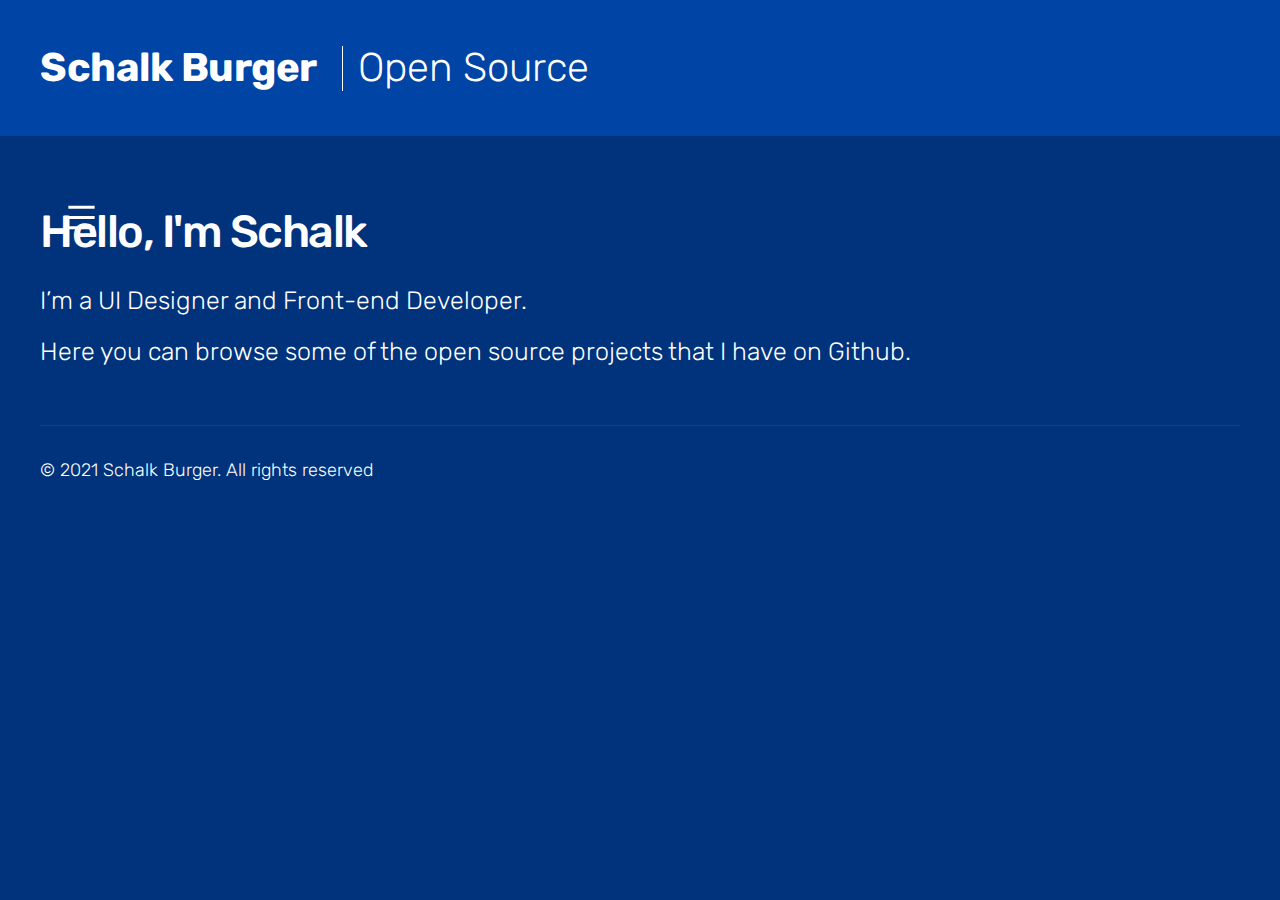
==== commit 0cb77edc: "Updates" ====
--- a/index.html
+++ b/index.html
@@ -30,20 +30,6 @@
   <body id="body">
     <header class="header">
       <div class="container">
-        <div class="menu-control-open" id="menuControlOpen">
-          <svg
-            xmlns="http://www.w3.org/2000/svg"
-            viewBox="0 0 24 24"
-            width="24"
-            height="24"
-          >
-            <path fill="none" d="M0 0h24v24H0z" />
-            <path
-              d="M3 4h18v2H3V4zm0 7h18v2H3v-2zm0 7h18v2H3v-2z"
-              fill="rgba(255,255,255,1)"
-            />
-          </svg>
-        </div>
         <div class="logo">
           <h1><a href="/">Schalk Burger</a></h1>
           <span>Open Source</span>
@@ -51,6 +37,20 @@
       </div>
     </header>
     <div class="main">
+      <div class="menu-control-open" id="menuControlOpen">
+        <svg
+          xmlns="http://www.w3.org/2000/svg"
+          viewBox="0 0 24 24"
+          width="24"
+          height="24"
+        >
+          <path fill="none" d="M0 0h24v24H0z" />
+          <path
+            d="M3 4h18v2H3V4zm0 7h18v2H3v-2zm0 7h18v2H3v-2z"
+            fill="rgba(255,255,255,1)"
+          />
+        </svg>
+      </div>
       <div class="menu">
         <div class="menu-inner">
           <span class="menu-control-close" id="menuControlClose"
--- a/css/main.css
+++ b/css/main.css
@@ -246,6 +246,7 @@
 .menu-control-open {
   position: absolute;
   margin: 0;
+  top: 4rem;
   left: 4rem;
 }
 
@@ -346,7 +347,7 @@
 /* Nav */
 
 aside {
-  padding: 1rem 2rem;
+  padding: 4rem 3rem;
   background: var(--color-midnightblue);
   min-width: 150px;
   height: 100%;
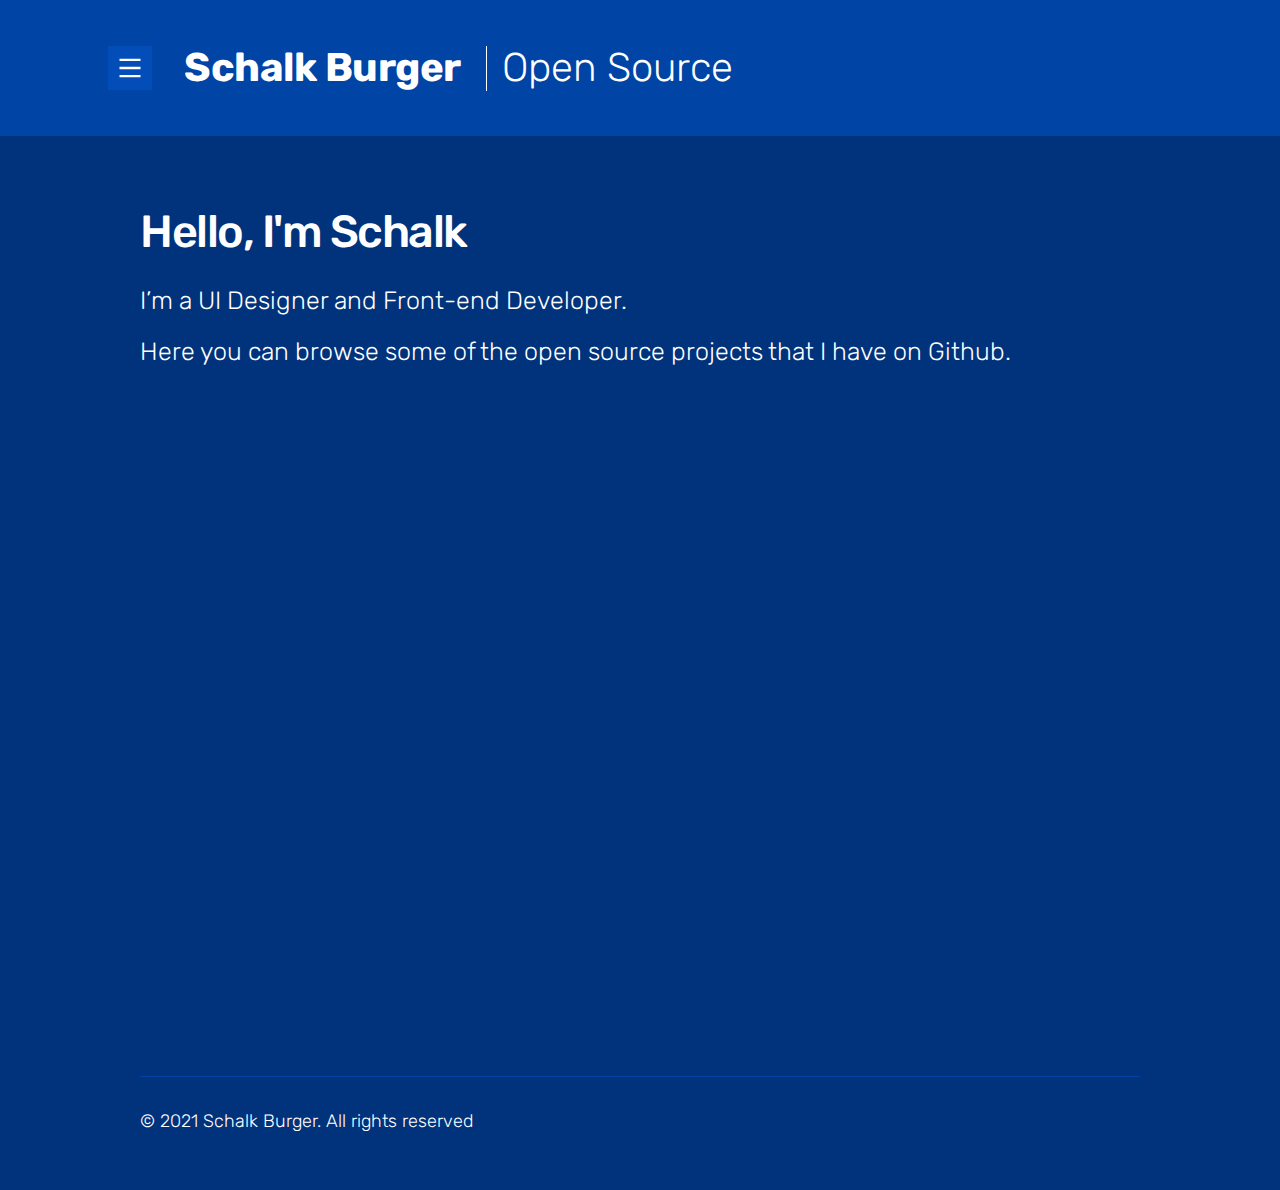
==== commit ede943bc: "Menu adjustments" ====
--- a/index.html
+++ b/index.html
@@ -30,31 +30,23 @@
   <body id="body">
     <header class="header">
       <div class="container">
-        <div class="logo">
-          <h1><a href="/">Schalk Burger</a></h1>
-          <span>Open Source</span>
-        </div>
-      </div>
-    </header>
-    <div class="main">
-      <div class="menu-control-open" id="menuControlOpen">
-        <svg
-          xmlns="http://www.w3.org/2000/svg"
-          viewBox="0 0 24 24"
-          width="24"
-          height="24"
-        >
-          <path fill="none" d="M0 0h24v24H0z" />
-          <path
-            d="M3 4h18v2H3V4zm0 7h18v2H3v-2zm0 7h18v2H3v-2z"
-            fill="rgba(255,255,255,1)"
-          />
-        </svg>
-      </div>
-      <div class="menu">
-        <div class="menu-inner">
-          <span class="menu-control-close" id="menuControlClose"
-            ><svg
+        <div class="menu-control-container">
+          <div class="menu-control-open" id="menuControlOpen">
+            <svg
+              xmlns="http://www.w3.org/2000/svg"
+              viewBox="0 0 24 24"
+              width="24"
+              height="24"
+            >
+              <path fill="none" d="M0 0h24v24H0z" />
+              <path
+                d="M3 4h18v2H3V4zm0 7h18v2H3v-2zm0 7h18v2H3v-2z"
+                fill="rgba(255,255,255,1)"
+              />
+            </svg>
+          </div>
+          <div class="menu-control-close" id="menuControlClose">
+            <svg
               xmlns="http://www.w3.org/2000/svg"
               viewBox="0 0 24 24"
               width="24"
@@ -64,8 +56,18 @@
               <path d="M12 10.586l4.95-4.95 1.414 1.414-4.95 4.95 4.95
               4.95-1.414 1.414-4.95-4.95-4.95 4.95-1.414-1.414
               4.95-4.95-4.95-4.95L7.05 5.636z" "/>
-            </svg></span
-          >
+            </svg>
+          </div>
+        </div>
+        <div class="logo">
+          <h1><a href="/">Schalk Burger</a></h1>
+          <span>Open Source</span>
+        </div>
+      </div>
+    </header>
+    <div class="main">
+      <div class="menu">
+        <div class="menu-inner">
           <aside>
             <h4>Utilities</h4>
             <nav>
@@ -104,11 +106,11 @@
       var closeMenu = document.getElementById("menuControlClose"); // or whatever triggers the toggle
 
       openMenu.addEventListener("click", function (e) {
-        body.classList.toggle("menu--active"); // or whatever your active class is
+        body.classList.toggle("menu-active"); // or whatever your active class is
       });
 
       closeMenu.addEventListener("click", function (e) {
-        body.classList.toggle("menu--active"); // or whatever your active class is
+        body.classList.toggle("menu-active"); // or whatever your active class is
       });
     </script>
 
--- a/css/main.css
+++ b/css/main.css
@@ -88,13 +88,19 @@
    ========================================================================== */
 
 :root {
+  /* Colors */
   --color-white: #fff;
   --color-resolutionblue: #00337c;
   --color-periwinkle: #b7d5ff;
   --color-pigeonpost: #bac8db;
   --color-cobalt: #0044a5;
   --color-midnightblue: #002e6f;
-  --container-desktop: 1200px;
+  --color-sapphire: #024db7;
+  /* Sizings */
+  --container-desktop: 1440px;
+  --container-laptop: 1280px;
+  --container-tablet: 1024px;
+  --container-mobile: 768px;
 }
 
 html,
@@ -172,8 +178,32 @@
 .container {
   display: flex;
   height: 100%;
-  max-width: var(--container-desktop);
+  max-width: 100%;
   margin: 0 auto;
+}
+
+@media only screen and (min-width: 768px) {
+  .container {
+    max-width: 748px;
+  }
+}
+
+@media only screen and (min-width: 1024px) {
+  .container {
+    max-width: 900px;
+  }
+}
+
+@media only screen and (min-width: 1280px) {
+  .container {
+    max-width: 1000px;
+  }
+}
+
+@media only screen and (min-width: 1400px) {
+  .container {
+    max-width: 1200px;
+  }
 }
 
 .header,
@@ -193,10 +223,6 @@
 .logo {
   display: flex;
   align-items: center;
-}
-
-.header .container {
-  /* justify-content: space-between; */
 }
 
 .header h1 {
@@ -229,46 +255,13 @@
 }
 
 /* Menu */
-
-.menu-control-open,
-.menu-control-close,
-header nav,
-header a {
-  color: #f0f0f0;
-}
-
-.menu-control-open,
-.menu-control-close {
-  display: block;
-  cursor: pointer;
-}
-
-.menu-control-open {
-  position: absolute;
-  margin: 0;
-  top: 4rem;
-  left: 4rem;
-}
-
-.menu-control-open svg {
-  width: 35px;
-  height: 35px;
-}
-
-.menu-control-close {
-  position: absolute;
-  right: 1rem;
-  top: 1.5em;
-  fill: #fff;
-}
-
 header nav {
   display: flex;
   flex-direction: column;
 }
 
 .menu {
-  position: absolute;
+  position: relative;
   left: 0;
   top: 0;
   background-color: transparent;
@@ -280,42 +273,81 @@
   /* Unnecessary styles for the menu footer */
 }
 
-.menu a {
-  /* transform: translate3d(-150px, 0, 0); */
-  /* transition: transform 0.15s ease-in; */
-}
-
 .menu .menu-inner {
   position: relative;
   height: 100%;
   padding: 0;
 }
 
-.menu--active {
+.menu-active {
   height: 100vh;
   overflow: hidden;
 }
 
-.menu--active nav a {
+.menu-active nav a {
   transform: translate3d(0, 0, 0);
   /* transition: transform 500ms ease-out; */
   /* Handles items within the slide-out to give them the delayed slide-in */
 }
 
-.menu--active nav a:first-child {
-  transition-delay: 0.2s;
-}
-
-.menu--active nav a:nth-child(2) {
-  transition-delay: 0.3s;
-}
-
-.menu--active nav a:last-child {
-  transition-delay: 0.4s;
-}
-
-.menu--active .menu {
+.menu-active .menu {
   width: 300px;
+}
+
+.menu-control-container {
+  position: relative;
+  padding: 0.5rem 0.5rem;
+  left: -2rem;
+  top: 0;
+  background: var(--color-sapphire);
+  width: 28px;
+  height: 28px;
+}
+
+.menu-control-open,
+.menu-control-close,
+header nav,
+header a {
+  color: #f0f0f0;
+}
+
+.menu-control-open,
+.menu-control-close {
+  display: block;
+  cursor: pointer;
+}
+
+.menu-control-open,
+.menu-control-close {
+  position: relative;
+  margin: 0;
+  top: 0;
+  left: 0;
+  border-radius: 0;
+  transition: visibility 0s, opacity 0.25s ease-in-out;
+}
+
+.menu-control-open svg,
+.menu-control-close svg {
+  width: 28px;
+  height: 28px;
+  fill: #fff;
+}
+
+.menu-control-close {
+  visibility: hidden;
+  opacity: 0;
+}
+
+.menu-active .menu-control-open {
+  visibility: hidden;
+  opacity: 0;
+  display: none;
+}
+
+.menu-active .menu-control-close {
+  visibility: visible;
+  opacity: 1;
 }
 
 /* Sidebar */
